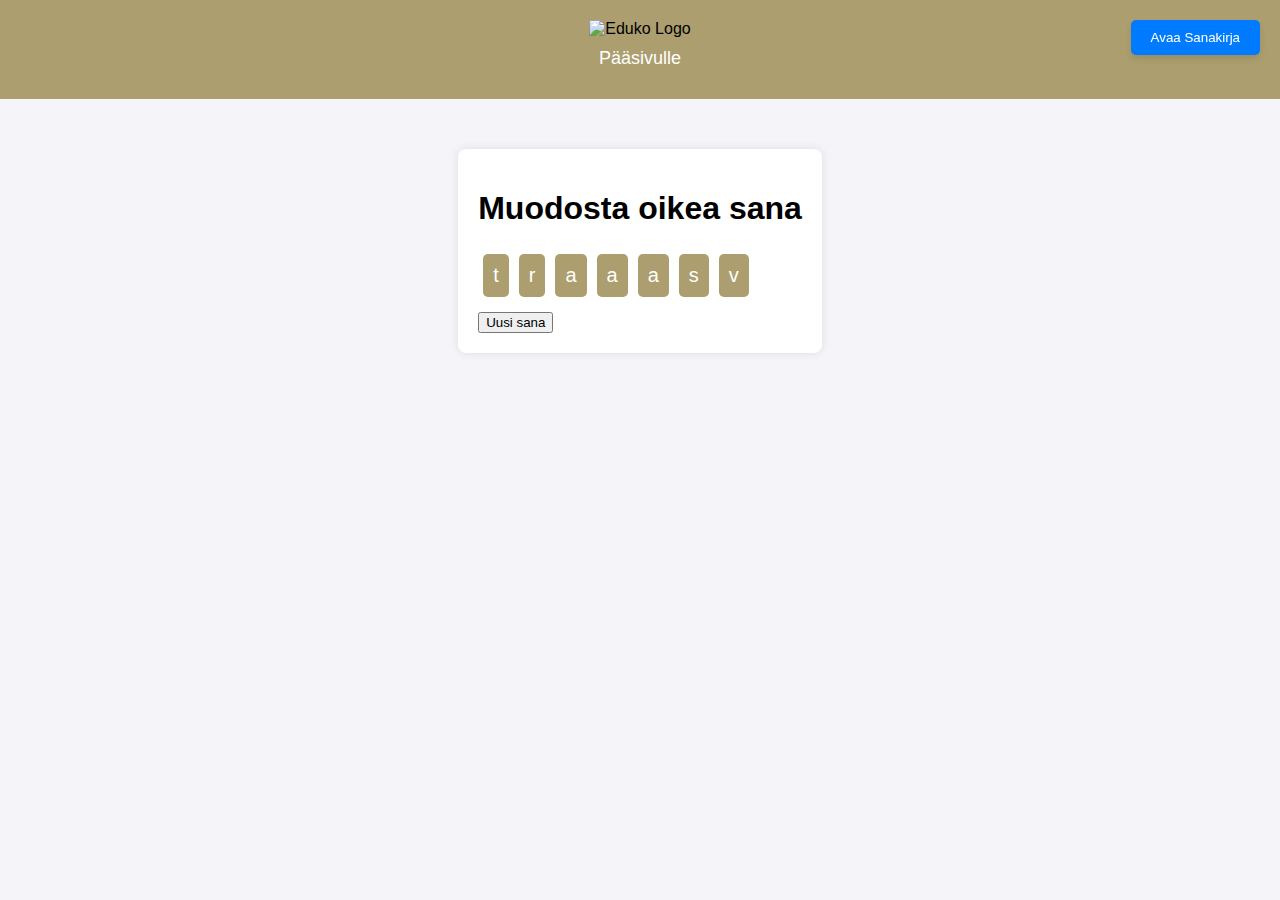
==== dd.html @ 7bf288f4 "Sanakirja ja uusi minipeli" ====
<!DOCTYPE html>
<html lang="fi">
<head>
    <meta charset="UTF-8">
    <meta name="viewport" content="width=device-width, initial-scale=1.0">
    <title>Sanan muodostus</title>
    <link rel="stylesheet" type="text/css" href="multichoice.css">
    <link rel="stylesheet" href="dct.css">
</head>
<body>
    <header>
        <img src="localhost/Edulingo/edukoLogo.png" alt="Eduko Logo"/>
        <nav>
            <ul>
                <li><a href="index.html">Pääsivulle</a></li>
            </ul>
        </nav>
    </header>
    <div id="game-container">
        <h1>Muodosta oikea sana</h1>
        <div id="word-container"></div>
        <div id="letters"></div>
        <p id="message"></p>
        <button onclick="resetGame()">Uusi sana</button>
    </div>
    <button id="dictionary-button">Avaa Sanakirja</button>
    <div id="dictionary-wrapper"></div>
    
    <script>
        fetch("sanakirja.html")
            .then(response => response.text())
            .then(html => {
                document.getElementById("dictionary-wrapper").innerHTML = html;
                const script = document.createElement("script");
                script.src = "sanakirja.js";
                document.body.appendChild(script);
            });
    </script>
    

    <script>
        const words = ["rasvata", "taluttaa", "jakaa", "kuivata", "harjata", "työntää", "leikata", "hikoilla"];
        let correctWord = "";
        let shuffledLetters = [];
        let currentInput = "";

        function shuffleWord(word) {
            return word.split("").sort(() => Math.random() - 0.5);
        }

        function startGame() {
            correctWord = words[Math.floor(Math.random() * words.length)];
            shuffledLetters = shuffleWord(correctWord);
            currentInput = "";
            document.getElementById("word-container").textContent = "";
            document.getElementById("message").textContent = "";
            displayLetters();
        }

        function displayLetters() {
            const letterContainer = document.getElementById("letters");
            letterContainer.innerHTML = "";
            shuffledLetters.forEach(letter => {
                const span = document.createElement("span");
                span.classList.add("letter-box");
                span.textContent = letter;
                span.onclick = () => selectLetter(letter, span);
                letterContainer.appendChild(span);
            });
        }

        function selectLetter(letter, element) {
            currentInput += letter;
            document.getElementById("word-container").textContent = currentInput;
            element.style.visibility = "hidden";
            checkAnswer();
        }

        function checkAnswer() {
            if (currentInput === correctWord) {
                document.getElementById("message").textContent = "Oikein!";
            }
        }

        function resetGame() {
            startGame();
        }

        startGame();
    </script>
    

    
</body>
</html>
---- multichoice.css ----
header {
    width: 100%;
    background-color: #AC9E6E;
    padding: 20px 0;
    text-align: center;
}

header img {
    max-width: 500px;
    height: auto;
}

header nav ul {
    list-style-type: none;
    padding: 0;
    margin: 10px 0;
}

header nav ul li {
    display: inline;
    margin: 0 15px;
}

header nav ul li a {
    color: white;
    text-decoration: none;
    font-size: 18px;
}

header nav ul li a:hover {
    text-decoration: underline;
}

body {
    font-family: Arial, sans-serif;
    margin: 0;
    padding: 0;
    display: flex;
    flex-direction: column;
    align-items: center;
    justify-content: center;
    background-color: #f4f4f9;
}

#quiz-container {
    width: 90%;
    max-width: 600px;
    padding: 20px;
    background: #ffffff;
    box-shadow: 0 2px 10px rgba(0, 0, 0, 0.1);
    border-radius: 8px;
    text-align: center;
}

#image {
    max-width: 100%;
    height: auto;
    margin: 20px 0;
    border: 1px solid #ddd;
    border-radius: 4px;
}

#message {
    font-weight: bold;
    margin: 10px 0;
}

.correct {
    color: green;
}

.wrong {
    color: red;
}

.option {
    display: inline-block;
    padding: 10px 20px;
    margin: 10px;
    background-color: #AC9E6E;
    color: white;
    border: none;
    border-radius: 4px;
    cursor: pointer;
    font-size: 16px;
}

.option:hover {
    background-color: #AC9E6E;
}

.hidden {
    display: none;
}



footer {
    width: 100%;
    background-color: #AC9E6E;
    padding: 15px 0;
    text-align: center;
    position: fixed;
    bottom: 0;
}

footer p {
    color: white;
    margin: 0;
}

footer a {
    color: white;
    text-decoration: none;
}

footer a:hover {
    text-decoration: underline;
}

#game-container {
    max-width: 600px;
    margin: 50px auto;
    background: #fff;
    padding: 20px;
    border-radius: 8px;
    box-shadow: 0px 0px 10px rgba(0, 0, 0, 0.1);
  }
  .letter-box {
    display: inline-block;
    padding: 10px;
    font-size: 20px;
    margin: 5px;
    background: #AC9E6E;
    color: white;
    border-radius: 5px;
    cursor: pointer;
  }
  #word-container {
    margin: 20px 0;
    font-size: 24px;
    font-weight: bold;
  }
---- dct.css ----
#dictionary-container {
    position: fixed;
    top: 0;
    right: -300px;
    width: 300px;
    height: 100vh;
    background: white;
    box-shadow: -2px 0 10px rgba(0, 0, 0, 0.1);
    padding: 20px;
    overflow-y: auto;
    transition: right 0.3s ease-in-out;
    display: none;
}
#dictionary-container.show {
    right: 0;
    display: block;
}
.hidden {
    display: none;
}
#dictionary-button {
    position: fixed;
    top: 20px;
    right: 20px;
    padding: 10px 20px;
    background-color: #007bff;
    color: white;
    border: none;
    border-radius: 5px;
    cursor: pointer;
    box-shadow: 0px 4px 6px rgba(0, 0, 0, 0.1);
}
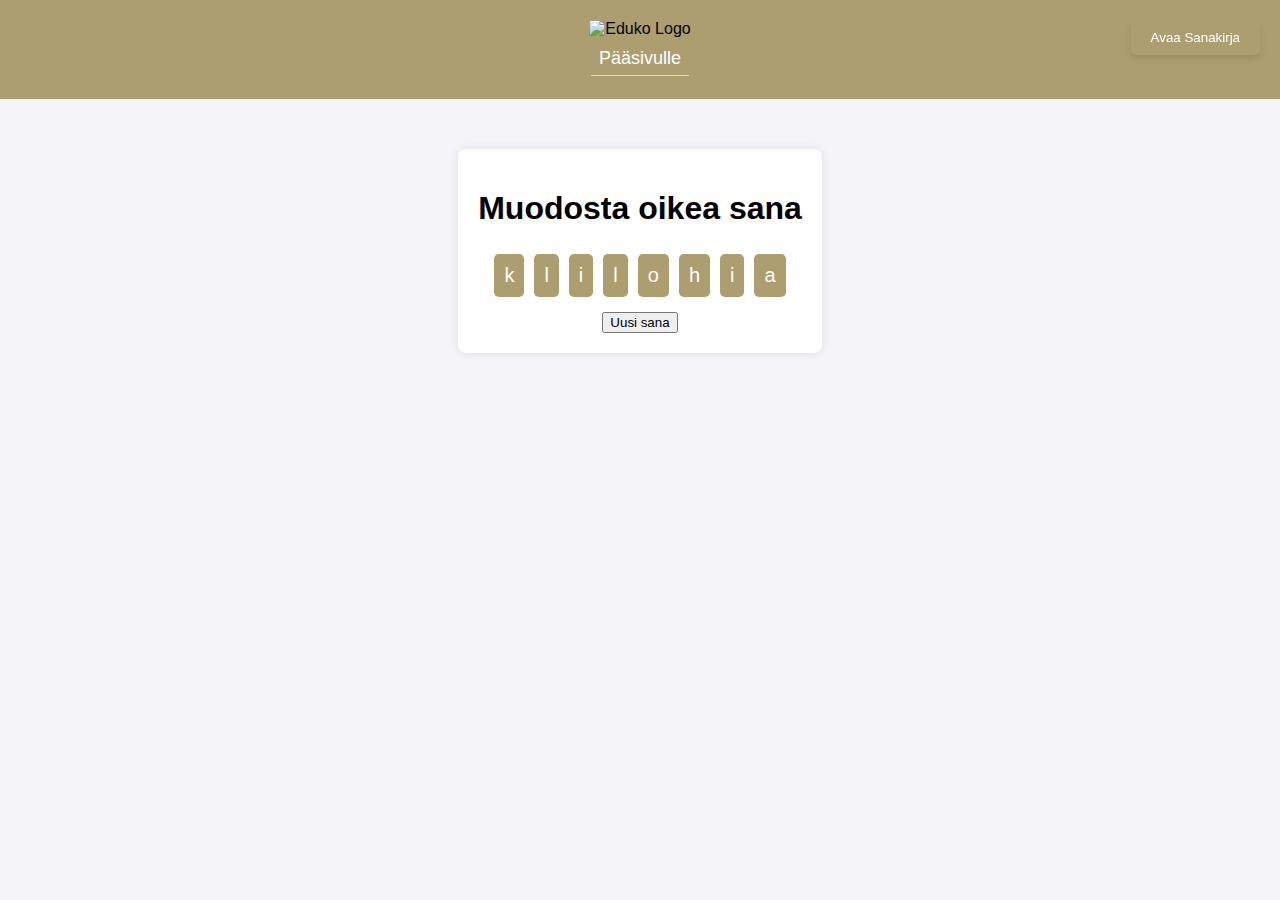
==== commit cf3467bf: "Lisätty pelimuoto" ====
--- a/dd.html
+++ b/dd.html
@@ -5,7 +5,7 @@
     <meta name="viewport" content="width=device-width, initial-scale=1.0">
     <title>Sanan muodostus</title>
     <link rel="stylesheet" type="text/css" href="multichoice.css">
-    <link rel="stylesheet" href="dct.css">
+    <link rel="stylesheet" type="text/css" href="dct.css">
 </head>
 <body>
     <header>
@@ -16,6 +16,7 @@
             </ul>
         </nav>
     </header>
+    
     <div id="game-container">
         <h1>Muodosta oikea sana</h1>
         <div id="word-container"></div>
@@ -23,73 +24,17 @@
         <p id="message"></p>
         <button onclick="resetGame()">Uusi sana</button>
     </div>
+
     <button id="dictionary-button">Avaa Sanakirja</button>
-    <div id="dictionary-wrapper"></div>
-    
-    <script>
-        fetch("sanakirja.html")
-            .then(response => response.text())
-            .then(html => {
-                document.getElementById("dictionary-wrapper").innerHTML = html;
-                const script = document.createElement("script");
-                script.src = "sanakirja.js";
-                document.body.appendChild(script);
-            });
-    </script>
-    
+    <div id="dictionary-container">
+        <button id="close-button">&times;</button>
+        <h1>Sanakirja</h1>
+        <ul id="word-list"></ul>
+    </div>
 
-    <script>
-        const words = ["rasvata", "taluttaa", "jakaa", "kuivata", "harjata", "työntää", "leikata", "hikoilla"];
-        let correctWord = "";
-        let shuffledLetters = [];
-        let currentInput = "";
+    <script type="text/javascript" src="sanakirja.js"></script>
 
-        function shuffleWord(word) {
-            return word.split("").sort(() => Math.random() - 0.5);
-        }
+    <script type="text/javascript" src="scramble.js"></script>
 
-        function startGame() {
-            correctWord = words[Math.floor(Math.random() * words.length)];
-            shuffledLetters = shuffleWord(correctWord);
-            currentInput = "";
-            document.getElementById("word-container").textContent = "";
-            document.getElementById("message").textContent = "";
-            displayLetters();
-        }
-
-        function displayLetters() {
-            const letterContainer = document.getElementById("letters");
-            letterContainer.innerHTML = "";
-            shuffledLetters.forEach(letter => {
-                const span = document.createElement("span");
-                span.classList.add("letter-box");
-                span.textContent = letter;
-                span.onclick = () => selectLetter(letter, span);
-                letterContainer.appendChild(span);
-            });
-        }
-
-        function selectLetter(letter, element) {
-            currentInput += letter;
-            document.getElementById("word-container").textContent = currentInput;
-            element.style.visibility = "hidden";
-            checkAnswer();
-        }
-
-        function checkAnswer() {
-            if (currentInput === correctWord) {
-                document.getElementById("message").textContent = "Oikein!";
-            }
-        }
-
-        function resetGame() {
-            startGame();
-        }
-
-        startGame();
-    </script>
-    
-
-    
 </body>
 </html>
--- a/dct.css
+++ b/dct.css
@@ -1,3 +1,20 @@
+body {
+    font-family: Arial, sans-serif;
+    text-align: center;
+    background-color: #f4f4f9;
+}
+#dictionary-button {
+    position: fixed;
+    top: 20px;
+    right: 20px;
+    padding: 10px 20px;
+    background-color: #1c78da00;
+    color: white;
+    border: none;
+    border-radius: 5px;
+    cursor: pointer;
+    box-shadow: 0px 4px 6px rgba(0, 0, 0, 0.1);
+}
 #dictionary-container {
     position: fixed;
     top: 0;
@@ -15,18 +32,24 @@
     right: 0;
     display: block;
 }
-.hidden {
-    display: none;
-}
-#dictionary-button {
-    position: fixed;
-    top: 20px;
-    right: 20px;
-    padding: 10px 20px;
-    background-color: #007bff;
+#close-button {
+    position: absolute; 
+    top: 10px;
+    right: 10px;
+    background: #AC9E6E;
     color: white;
     border: none;
-    border-radius: 5px;
+    padding: 5px 10px;
     cursor: pointer;
-    box-shadow: 0px 4px 6px rgba(0, 0, 0, 0.1);
+    font-size: 16px;
+    border-radius: 50%;
 }
+ul {
+    list-style-type: none;
+    padding: 0;
+    margin-top: 30px;
+}
+li {
+    padding: 8px;
+    border-bottom: 1px solid #ddd;
+}
